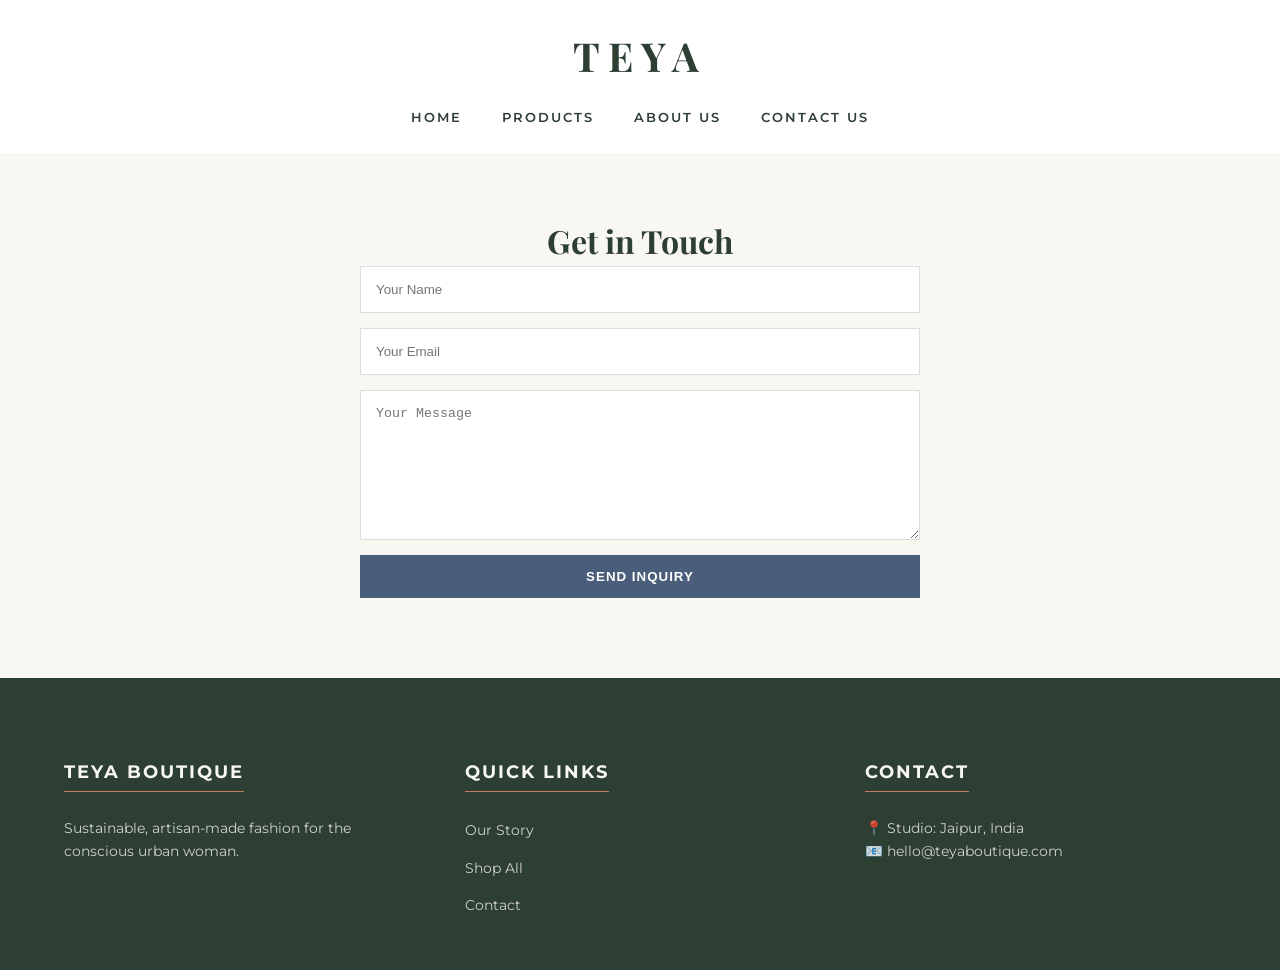
==== contact.html @ e3350300 "feat: New design" ====
<!DOCTYPE html>
<html lang="en">
<head>
    <meta charset="UTF-8">
    <meta name="viewport" content="width=device-width, initial-scale=1.0">
    <title>Contact Us | TeYa Boutique</title>
    <link href="https://fonts.googleapis.com/css2?family=Playfair+Display:wght@700&family=Montserrat:wght@300;400;600&display=swap" rel="stylesheet">
    <link rel="stylesheet" href="style.css">
</head>
<body>
    <header class="main-header">
        <div class="logo">TEYA</div>
        <nav class="nav-menu">
            <ul>
                <li><a href="index.html">Home</a></li>
                <li><a href="products.html">Products</a></li>
                <li><a href="about.html">About Us</a></li>
                <li><a href="contact.html">Contact Us</a></li>
            </ul>
        </nav>
    </header>

    <main style="max-width: 600px; margin: 60px auto; padding: 0 20px;">
        <h1 style="text-align:center;">Get in Touch</h1>
        <form style="display:flex; flex-direction:column; gap:15px;">
            <input type="text" placeholder="Your Name" style="padding:15px; border:1px solid #ddd;">
            <input type="email" placeholder="Your Email" style="padding:15px; border:1px solid #ddd;">
            <textarea placeholder="Your Message" style="padding:15px; border:1px solid #ddd; height:150px;"></textarea>
            <button class="cta-button">Send Inquiry</button>
        </form>
    </main>

    <footer>
        <div class="footer-container">
            <div>
                <h4>TEYA BOUTIQUE</h4>
                <p>Sustainable, artisan-made fashion for the conscious urban woman.</p>
            </div>
            <div>
                <h4>Quick Links</h4>
                <ul>
                    <li><a href="about.html">Our Story</a></li>
                    <li><a href="products.html">Shop All</a></li>
                    <li><a href="contact.html">Contact</a></li>
                </ul>
            </div>
            <div>
                <h4>Contact</h4>
                <p>📍 Studio: Jaipur, India</p>
                <p>📧 hello@teyaboutique.com</p>
            </div>
        </div>
    </footer>
</body>
</html>
---- style.css ----
/* 1. ROOT VARIABLES - The Earthly Elegance Palette */
:root {
    --raw-cotton: #F9F7F2;
    --indigo-mist: #4A5D7A;
    --terracotta: #C17D60;
    --deep-forest: #2D3E33;
    --white: #FFFFFF;
    --light-grey: #eeeeee;
    --discount-red: #e74c3c;
}

/* 2. CORE RESET & BASE STYLES */
* {
    box-sizing: border-box;
    margin: 0;
    padding: 0;
}

body {
    font-family: 'Montserrat', sans-serif;
    background-color: var(--raw-cotton);
    color: var(--deep-forest);
    line-height: 1.6;
    overflow-x: hidden;
}

h1, h2, h3, .logo {
    font-family: 'Playfair Display', serif;
    font-weight: 700;
}

a {
    transition: color 0.3s ease;
    text-decoration: none;
}

/* 3. HEADER & NAVIGATION */
.main-header {
    background-color: var(--white);
    padding: 1.5rem 0;
    text-align: center;
    border-bottom: 1px solid var(--light-grey);
    position: sticky;
    top: 0;
    z-index: 1000;
}

.logo {
    font-size: 2.5rem;
    letter-spacing: 8px;
    margin-bottom: 1rem;
    color: var(--deep-forest);
}

.nav-menu ul {
    display: flex;
    justify-content: center;
    list-style: none;
    gap: 40px;
}

.nav-menu a {
    color: var(--deep-forest);
    font-size: 0.8rem;
    font-weight: 600;
    text-transform: uppercase;
    letter-spacing: 2px;
}

.nav-menu a:hover {
    color: var(--terracotta);
}

/* 4. HERO SECTION (Homepage) */
.hero {
    background-size: cover;
    background-position: center;
    padding: 100px 20px;
}

.hero h1 {
    font-size: 3.5rem;
    margin-bottom: 15px;
}

.hero p {
    font-size: 1.1rem;
    margin-bottom: 30px;
}

/* 5. PRODUCT PAGE LAYOUT (Inspired by Radha Studios) */
.page-container {
    display: flex;
    max-width: 1300px;
    margin: 40px auto;
    gap: 40px;
    padding: 0 20px;
}

/* Sidebar Filter */
.sidebar {
    width: 280px;
    flex-shrink: 0;
}

.sidebar h3 {
    font-size: 1.3rem;
    margin-bottom: 20px;
    padding-bottom: 10px;
    border-bottom: 2px solid var(--terracotta);
}

.sidebar ul {
    list-style: none;
}

.sidebar li {
    padding: 12px 0;
    border-bottom: 1px solid var(--light-grey);
}

.sidebar a {
    color: var(--deep-forest);
    font-size: 0.95rem;
}

.sidebar a:hover {
    color: var(--terracotta);
    padding-left: 5px;
}

/* Product Grid */
.product-grid {
    display: grid;
    grid-template-columns: repeat(auto-fill, minmax(280px, 1fr));
    gap: 30px;
    flex-grow: 1;
}

.product-card {
    background: var(--white);
    padding: 15px;
    text-align: center;
    border: 1px solid var(--light-grey);
    position: relative;
    transition: transform 0.3s ease, box-shadow 0.3s ease;
}

.product-card:hover {
    transform: translateY(-5px);
    box-shadow: 0 10px 20px rgba(0,0,0,0.05);
}

.product-img {
    width: 100%;
    height: 380px;
    background-color: #f2f2f2; /* Placeholder color */
    margin-bottom: 15px;
}

.save-badge {
    background: var(--discount-red);
    color: white;
    padding: 5px 12px;
    font-size: 0.75rem;
    font-weight: bold;
    position: absolute;
    top: 25px;
    left: 25px;
    border-radius: 2px;
}

.price-old {
    text-decoration: line-through;
    color: #888;
    margin-right: 10px;
}

.price-new {
    color: var(--terracotta);
    font-weight: 700;
    font-size: 1.2rem;
}

/* 6. BUTTONS */
.cta-button {
    background: var(--indigo-mist);
    color: var(--white);
    padding: 14px 20px;
    border: none;
    text-transform: uppercase;
    font-weight: 600;
    letter-spacing: 1px;
    cursor: pointer;
    width: 100%;
    display: inline-block;
    transition: background 0.3s ease;
}

.cta-button:hover {
    background: var(--deep-forest);
}

/* 7. CONTACT & FORMS */
.contact-form {
    background: var(--white);
    padding: 40px;
    border: 1px solid var(--light-grey);
}

/* 8. FOOTER */
footer {
    background: var(--deep-forest);
    color: var(--raw-cotton);
    padding: 80px 5% 40px;
    margin-top: 80px;
}

.footer-container {
    max-width: 1200px;
    margin: 0 auto;
    display: grid;
    grid-template-columns: repeat(auto-fit, minmax(250px, 1fr));
    gap: 50px;
}

footer h4 {
    font-size: 1.1rem;
    text-transform: uppercase;
    letter-spacing: 2px;
    margin-bottom: 25px;
    border-bottom: 1px solid var(--terracotta);
    display: inline-block;
    padding-bottom: 5px;
}

footer p {
    font-size: 0.9rem;
    opacity: 0.8;
}

footer ul {
    list-style: none;
}

footer li {
    margin-bottom: 12px;
}

footer a {
    color: var(--raw-cotton);
    font-size: 0.9rem;
    opacity: 0.8;
}

footer a:hover {
    opacity: 1;
    color: var(--terracotta);
}

/* 9. MOBILE RESPONSIVENESS */
@media (max-width: 992px) {
    .page-container {
        flex-direction: column;
    }
    .sidebar {
        width: 100%;
    }
    .hero h1 {
        font-size: 2.5rem;
    }
}

@media (max-width: 600px) {
    .nav-menu ul {
        gap: 15px;
    }
    .nav-menu a {
        font-size: 0.7rem;
    }
    .logo {
        font-size: 1.8rem;
    }
}
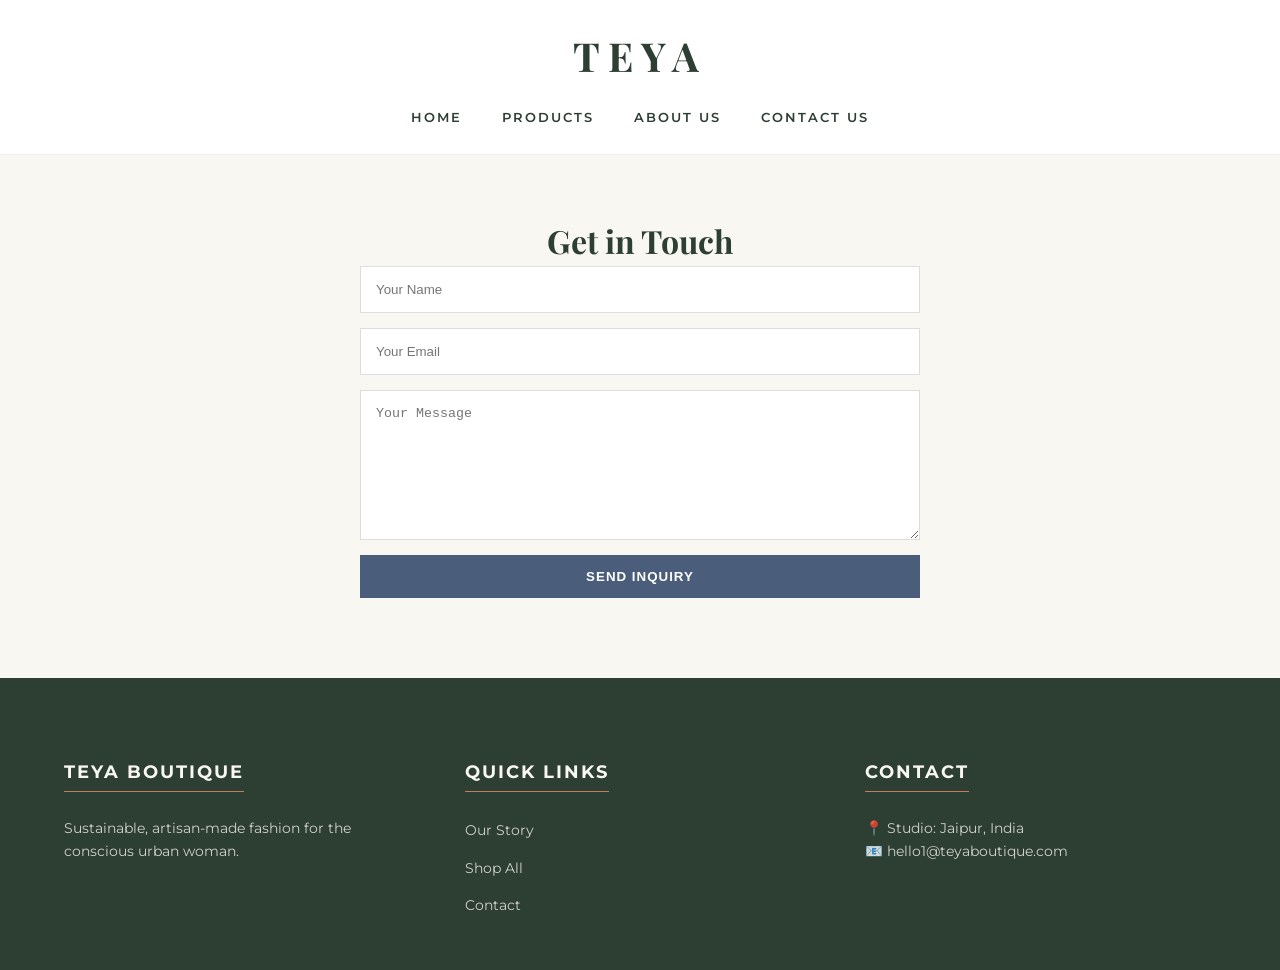
==== commit bc12f5ad: "feat: test yml file" ====
--- a/contact.html
+++ b/contact.html
@@ -47,7 +47,7 @@
             <div>
                 <h4>Contact</h4>
                 <p>📍 Studio: Jaipur, India</p>
-                <p>📧 hello@teyaboutique.com</p>
+                <p>📧 hello1@teyaboutique.com</p>
             </div>
         </div>
     </footer>
